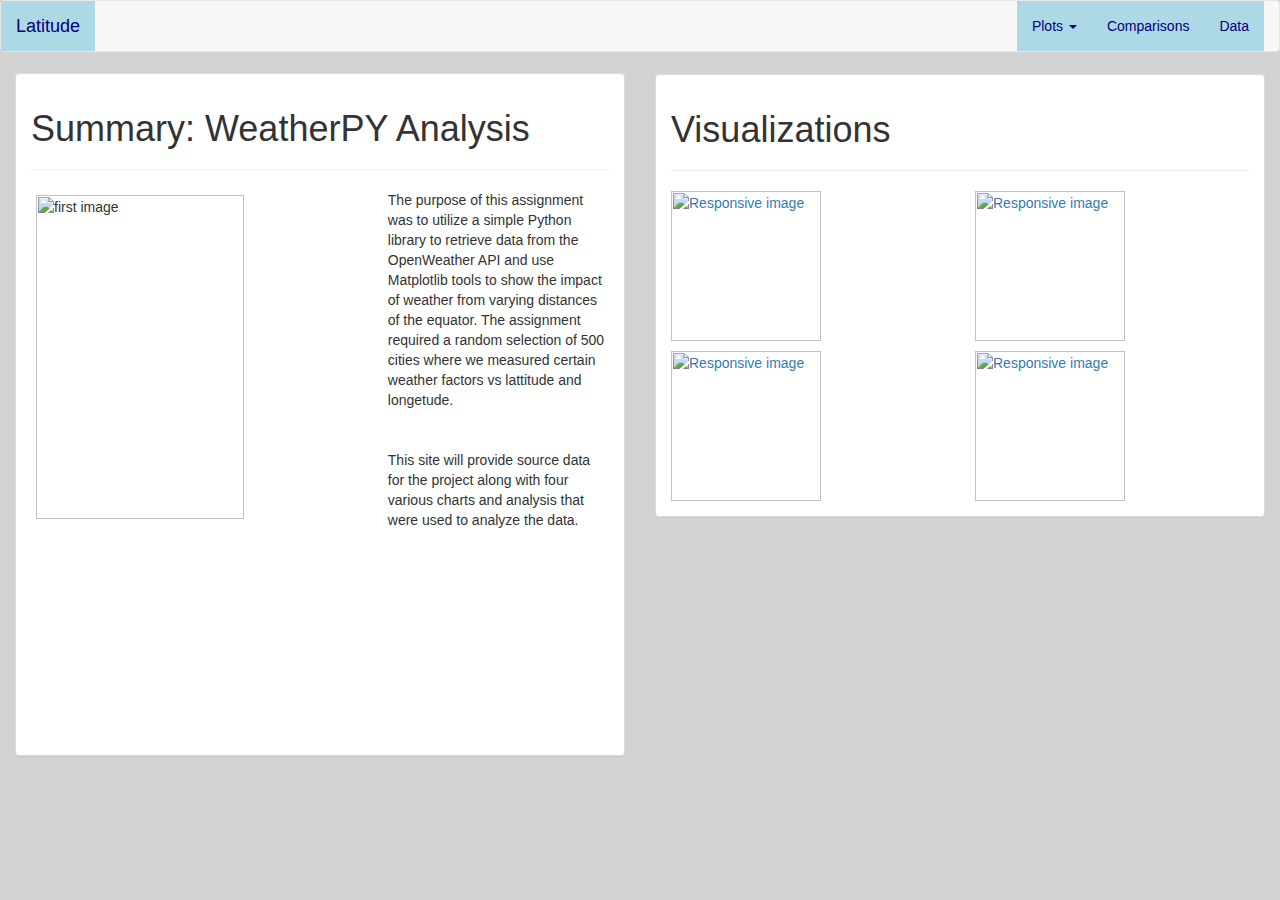
==== index.html @ 38bf3437 "add files" ====
<html lang="en">

<head>
  <meta charset="UTF-8">
  <title>DataViz HW</title>
  <link rel="stylesheet" href="https://maxcdn.bootstrapcdn.com/bootstrap/3.3.7/css/bootstrap.min.css">
  <link rel="stylesheet" type="text/css" href="weather.css">
</head>

<body style="background-color: lightgray">
  <nav class="navbar navbar-default">
    <div class="container-fluid">
      <!-- Brand and toggle get grouped for better mobile display -->
      <div class="navbar-header">
        <button type="button" class="navbar-toggle collapsed" data-toggle="collapse" data-target="#bs-example-navbar-collapse-1" aria-expanded="false">
          <span class="sr-only">Toggle navigation</span>
          <span class="icon-bar"></span>
          <span class="icon-bar"></span>
          <span class="icon-bar"></span>
        </button>
        <a class="navbar-brand" href="index.html" style ="color: Navy; background-color: lightblue">Latitude</a>
      </div>
      <!-- Collect the nav links, forms, and other content for toggling -->
      <div class="collapse navbar-collapse" id="bs-example-navbar-collapse-1">
          <ul class="nav navbar-nav navbar-right">
              <li class="dropdown">
                <a href="#" class="dropdown-toggle" data-toggle="dropdown" role="button" aria-haspopup="true" aria-expanded="false" style ="color: Navy; background-color: lightblue" >Plots <span class="caret" style ="color: navy"></span></a>
                <ul class="dropdown-menu">
                      <li><a href="temp.html">Temperature</a></li>
                      <li><a href="humidity.html">Humidity</a></li>
                      <li><a href="cloudiness.html">Cloud Cover</a></li>
                      <li><a href="winds.html">Wind Speed</a></li>
                </ul>
              </li>
              <li><a href="comparisons.html" style ="color: Navy; background-color: lightblue">Comparisons</a></li>
              <li><a href="data.html" style ="color: Navy; background-color: lightblue">Data</a></li>
              
            </ul>
          </div><!-- /.navbar-collapse -->
        </div><!-- /.container-fluid -->
      </nav>  
      <div class="container-fluid">
          <div class="row">
            <div class="col-md-12"></div>
            <div class="col-lg-6">
                <div class="panel panel-default">
                    <div class="panel-body">
                      <h1>Summary: WeatherPY Analysis</h1>
                      <hr>
                      <img class = "img-responsive" src="humidity.png" style="width:60%; float: left; margin: 5px;" alt="first image" >
    
                      <p>The purpose of this assignment was to utilize a simple Python library to retrieve data from the
                         OpenWeather API and use Matplotlib tools to show the impact of weather from varying distances of the equator.
                        The assignment required a random selection of 500 cities where we measured certain weather factors vs lattitude and longetude.
                        <br>
                        <br>
                        <br>
                        This site will provide source data for the project along with four various charts and analysis that were used to analyze the data.                        <br>
                        <br>  
                        <br>
                      </p>
                   </div>
                </div>
    
            </div>
            <div class="col-md-6"></div>
            <div class="col-lg-6">
                <div class="panel panel-default">
                    <div class="panel-body">
                      <h1>Visualizations</h1>
                      <hr>
                      <div class="row" style = "padding-bottom: 10px">
                        <div class="col-lg-6"><a href="cloudiness.html"><img class = "img img=fluid" src="Cloudiness.png" style="width:auto%" height="150px" alt="Responsive image"></a></div>
                        <div class="col-lg-6"><a href="winds.html"><img class = "img img=fluid" src="Winds.png" style="width:auto%" height="150px" alt="Responsive image"></a></div>
                      </div>
                      <div class="row">
                        <div class="col-lg-6"><a href="temp.html"><img class = "img img=fluid" src="maxtemp.png" style="width:auto%" height="150px" alt="Responsive image"></a></div>
                        <div class="col-lg-6"><a href="humidity.html"><img class = "img img=fluid" src="humidity.png" style="width:auto%" height="150px" alt="Responsive image"></a></div>
                      </div>
                    </div>
            </div>
          </div>
          <div class="col-md-1"></div>
    
        </div>
      </div>
       
  <script src="https://ajax.googleapis.com/ajax/libs/jquery/3.3.1/jquery.min.js"></script>
  <!-- Latest compiled and minified JavaScript -->
  <script src="https://maxcdn.bootstrapcdn.com/bootstrap/3.3.7/js/bootstrap.min.js" integrity="sha384-Tc5IQib027qvyjSMfHjOMaLkfuWVxZxUPnCJA7l2mCWNIpG9mGCD8wGNIcPD7Txa" crossorigin="anonymous"></script>

</body>

</html>
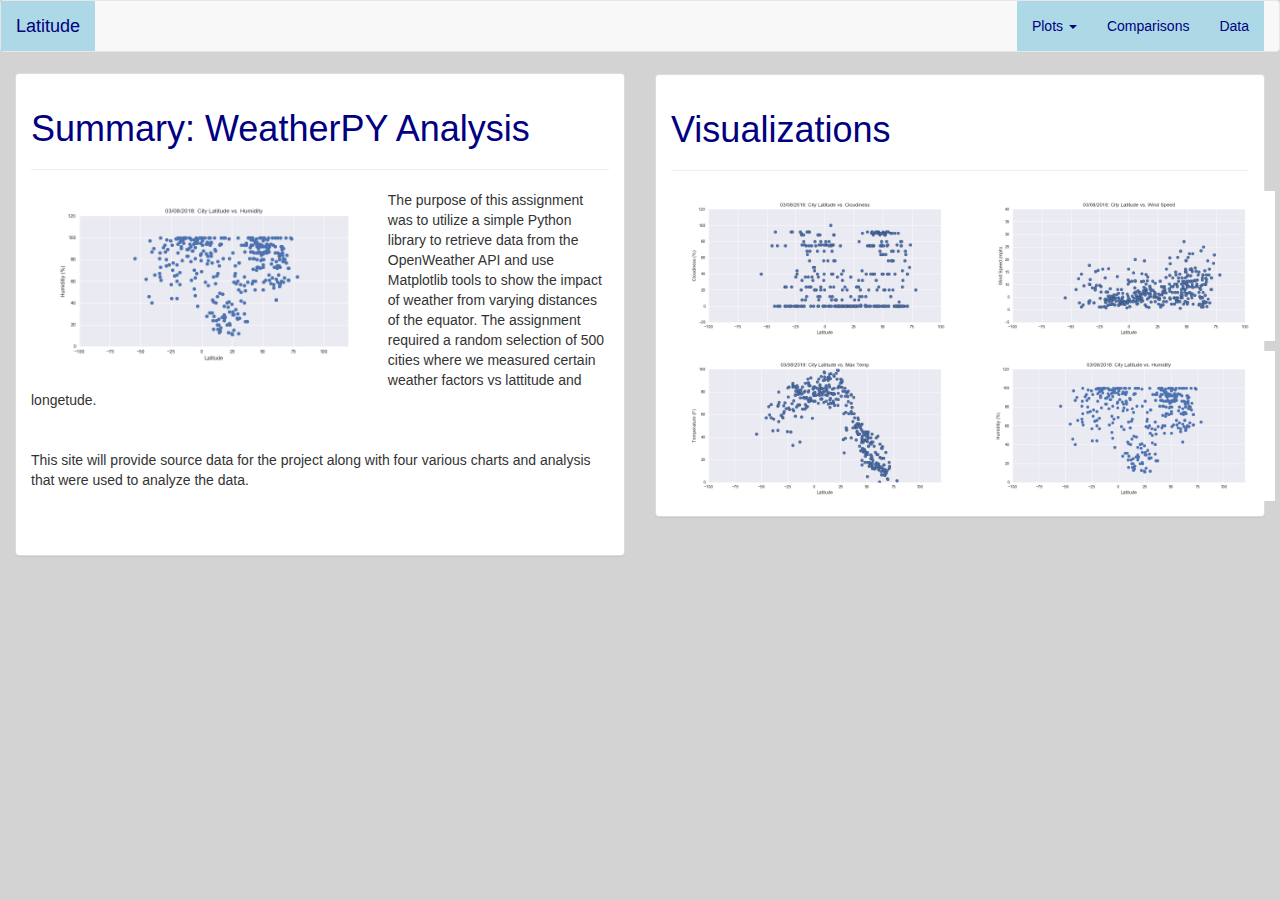
==== commit b06b7565: "Update index.html" ====
--- a/index.html
+++ b/index.html
@@ -70,8 +70,8 @@
                       <h1>Visualizations</h1>
                       <hr>
                       <div class="row" style = "padding-bottom: 10px">
-                        <div class="col-lg-6"><a href="cloudiness.html"><img class = "img img=fluid" src="Cloudiness.png" style="width:auto%" height="150px" alt="Responsive image"></a></div>
-                        <div class="col-lg-6"><a href="winds.html"><img class = "img img=fluid" src="Winds.png" style="width:auto%" height="150px" alt="Responsive image"></a></div>
+                        <div class="col-lg-6"><a href="cloudiness.html"><img class = "img img=fluid" src="cloudiness.png" style="width:auto%" height="150px" alt="Responsive image"></a></div>
+                        <div class="col-lg-6"><a href="winds.html"><img class = "img img=fluid" src="winds.png" style="width:auto%" height="150px" alt="Responsive image"></a></div>
                       </div>
                       <div class="row">
                         <div class="col-lg-6"><a href="temp.html"><img class = "img img=fluid" src="maxtemp.png" style="width:auto%" height="150px" alt="Responsive image"></a></div>
--- a/weather.css
+++ b/weather.css
@@ -0,0 +1,17 @@
+h1{
+    font-style: bold;
+    color: navy;
+}
+
+
+h2{
+    font-style: bold;
+    color: navy;
+}
+
+
+h3{
+    color: navy;
+    font-style: bold;
+    text-align: center;
+}
